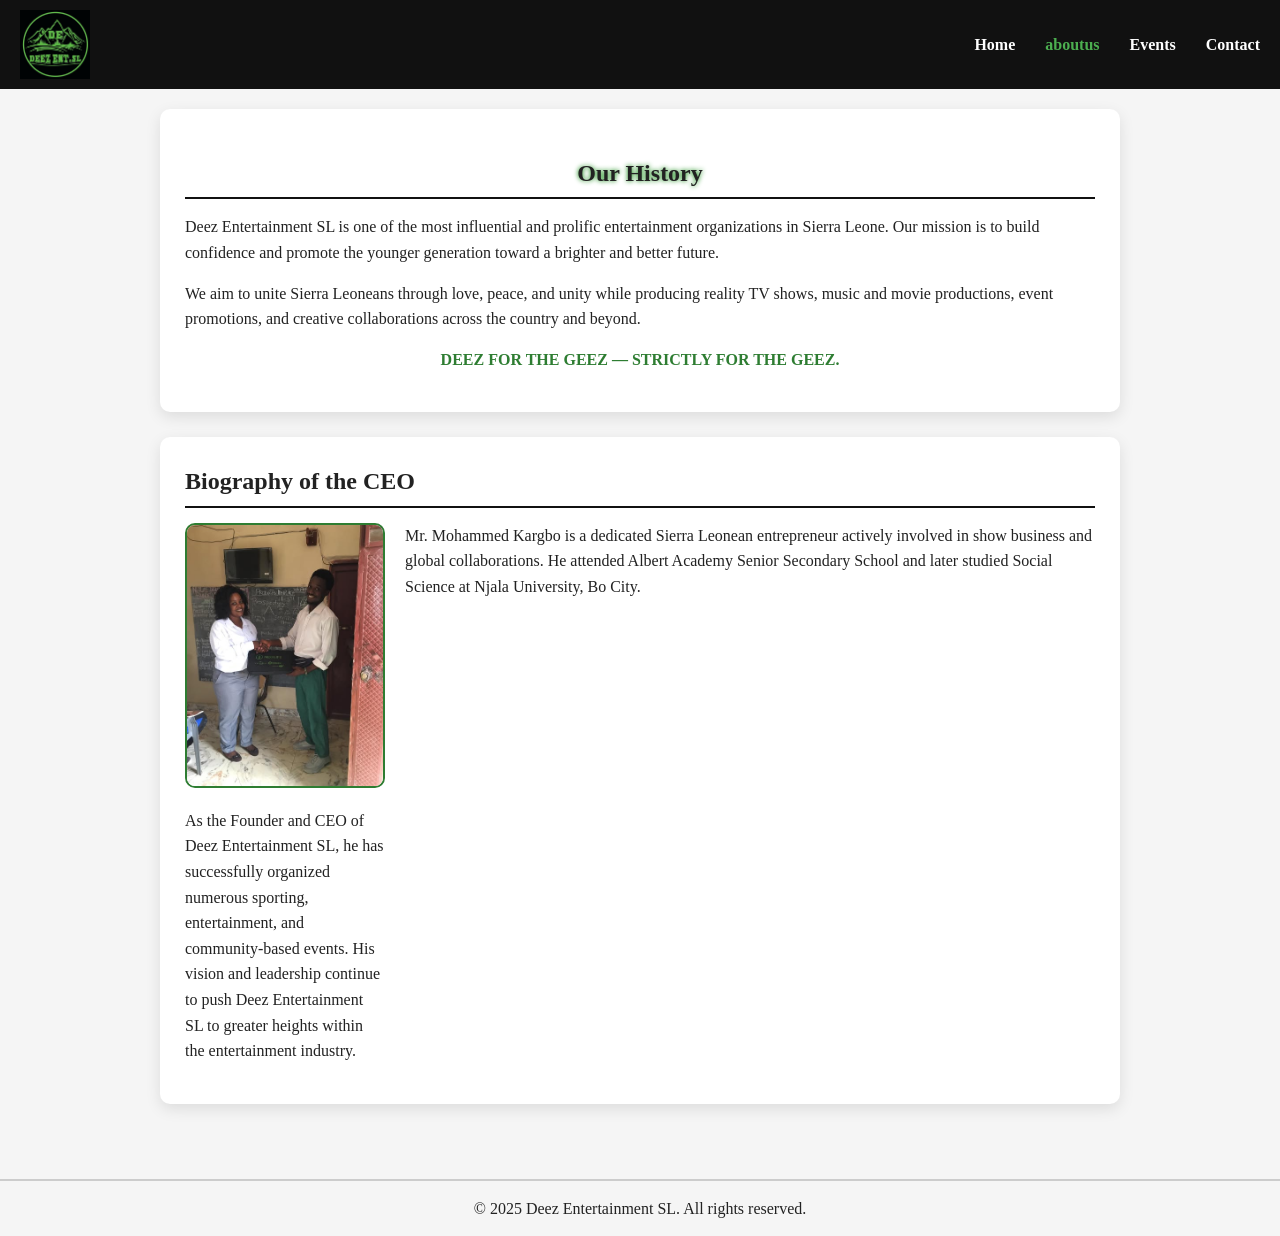
==== abountus.html @ 81acd5e0 "first commit" ====
<!DOCTYPE html>
<html lang="en">

<head>
    <meta charset="UTF-8">
    <meta name="viewport" content="width=device-width, initial-scale=1.0">
    <title>About Us | Deez Entertainment</title>
    <link rel="stylesheet" href="styles/styles.css">
</head>

<body class="aboutus">
    <header class="header">
        <img src="images/deeze.jpg" alt="Deez Entertainment Logo" class="logo">
        <!-- Hamburger Icon -->
        <button class="hamburger" id="hamburger">
            ☰
        </button>
        <nav class="nav" id="nav-menu">
            <a href="index.html">Home</a>
            <a href="abountus.html" class="active">aboutus</a>
            <a href="events.html">Events</a>
            <a href="contact.html">Contact</a>
        </nav>
    </header>

    <main class="main about-container">
        <section class="about-section">
            <h1>Our History</h1>
            <p>
                Deez Entertainment SL is one of the most influential and prolific entertainment
                organizations in Sierra Leone. Our mission is to build confidence and promote the
                younger generation toward a brighter and better future.
            </p>

            <p>
                We aim to unite Sierra Leoneans through love, peace, and unity while producing
                reality TV shows, music and movie productions, event promotions, and creative
                collaborations across the country and beyond.
            </p>

            <p class="tagline">
                <strong>DEEZ FOR THE GEEZ — STRICTLY FOR THE GEEZ.</strong>
            </p>
        </section>

        <section class="about-section ceo-section">
            <h2>Biography of the CEO</h2>

            <div class="ceo-content">
                <img src="images/wise.jpg" alt="Mr. Mohammed Kargbo">

                <p>
                    Mr. Mohammed Kargbo is a dedicated Sierra Leonean entrepreneur actively involved
                    in show business and global collaborations. He attended Albert Academy Senior
                    Secondary School and later studied Social Science at Njala University, Bo City.
                </p>

                <p>
                    As the Founder and CEO of Deez Entertainment SL, he has successfully organized
                    numerous sporting, entertainment, and community-based events. His vision and
                    leadership continue to push Deez Entertainment SL to greater heights within the
                    entertainment industry.
                </p>
            </div>
        </section>
    </main>
    <!-- ✅ JAVASCRIPT GOES HERE -->
    <script>
        const hamburger = document.getElementById("hamburger");
        const navMenu = document.getElementById("nav-menu");

        hamburger.addEventListener("click", () => {
            navMenu.classList.toggle("show");
        });
    </script>

    <footer class="footer">
        <p>© 2025 Deez Entertainment SL. All rights reserved.</p>
    </footer>
    <script src="scripts/menu.js"></script>
</body>

</html>
---- styles/styles.css ----
/* RESET */
* {
    margin: 0;
    padding: 0;
    box-sizing: border-box;
}

/* GLOBAL */
body {
    font-family: Georgia, "Times New Roman", serif;
    background-color: #f5f5f5;
    color: #222;
    line-height: 1.6;
}

/* HEADER */
.header {
    background-color: #111;
    display: flex;
    align-items: center;
    justify-content: space-between;
    padding: 10px 20px;
}

.logo {
    width: 70px;
}

.nav a {
    color: white;
    text-decoration: none;
    margin-left: 15px;
    font-weight: bold;
}

.nav a:hover {
    color: #4caf50;
}

/* MAIN */
.main h1 {
    text-align: center;
    margin: 20px 0;
    text-shadow: 0 0 5px green;
}

/* CARDS */
.cards {
    display: grid;
    grid-template-columns: repeat(auto-fit, minmax(280px, 1fr));
    gap: 20px;
    padding: 20px;
}

.card {
    background: white;
    border-radius: 10px;
    padding: 20px;
    text-align: center;
    box-shadow: 0 5px 15px rgba(0, 0, 0, 0.1);
}

.card img {
    width: 100%;
    max-width: 200px;
    margin: 10px auto;
}

.card h2 {
    border-bottom: 2px solid #111;
    margin-bottom: 10px;
}

.card ul {
    list-style: none;
    margin-top: 10px;
}

/* FOOTER */
.footer {
    text-align: center;
    padding: 15px;
    border-top: 2px solid #ccc;
    margin-top: 30px;
}

.socials img {
    width: 30px;
    margin: 0 5px;
}

/* ABOUT US PAGE */
.about-container {
    padding: 20px;
    max-width: 1000px;
    margin: auto;
}

.about-section {
    background: white;
    padding: 25px;
    margin-bottom: 25px;
    border-radius: 10px;
    box-shadow: 0 5px 15px rgba(0, 0, 0, 0.1);
}

.about-section h1,
.about-section h2 {
    margin-bottom: 15px;
    border-bottom: 2px solid #111;
    padding-bottom: 5px;
}

.about-section p {
    margin-bottom: 15px;
    font-size: 16px;
}

.tagline {
    text-align: center;
    font-size: 18px;
    color: #2e7d32;
}

/* CEO SECTION */
.ceo-content {
    display: grid;
    grid-template-columns: 200px 1fr;
    gap: 20px;
    align-items: start;
}

.ceo-content img {
    width: 100%;
    border-radius: 10px;
    border: 2px solid #2e7d32;
}

/* ACTIVE NAV LINK */
.nav a.active {
    color: #4caf50;
}

/* MOBILE */
@media (max-width: 768px) {
    .ceo-content {
        grid-template-columns: 1fr;
        text-align: center;
    }

    .ceo-content img {
        max-width: 250px;
        margin: auto;
    }
}


/* CONTACT PAGE */
.contact-container {
    padding: 20px;
    max-width: 800px;
    margin: auto;
}

.contact-card {
    background: white;
    padding: 30px;
    border-radius: 10px;
    text-align: center;
    box-shadow: 0 5px 15px rgba(0, 0, 0, 0.1);
}

.contact-card h1 {
    margin-bottom: 10px;
    border-bottom: 2px solid #111;
    display: inline-block;
    padding-bottom: 5px;
}

.contact-card p {
    margin: 15px 0;
}

.contact-list {
    list-style: none;
    margin-top: 20px;
}

.contact-list li {
    margin-bottom: 10px;
    font-size: 16px;
}

/* ACTIVE NAV */
.nav a.active {
    color: #4caf50;
}

/* EVENTS PAGE */
.events-container {
    padding: 20px;
    max-width: 1000px;
    margin: auto;
}

.events-container h1 {
    text-align: center;
    margin-bottom: 20px;
}

.event-card {
    background: white;
    padding: 25px;
    margin-bottom: 25px;
    border-radius: 10px;
    box-shadow: 0 5px 15px rgba(0, 0, 0, 0.1);
}

.event-card h2 {
    border-bottom: 2px solid #111;
    margin-bottom: 10px;
}



.event-card ul {
    list-style: none;
    margin-top: 10px;
}



.event-card li {
    margin-bottom: 8px;
    font-size: 16px;
}


/* HAMBURGER MENU */
.hamburger {
    display: none;
    font-size: 28px;
    background: none;
    border: none;
    color: white;
    cursor: pointer;
}

/* Desktop Nav */
.nav {
    display: flex;
    gap: 15px;
}

/* Mobile Styles */
@media (max-width: 768px) {
    .hamburger {
        display: block;
    }

    .nav {
        position: absolute;
        top: 70px;
        right: 20px;
        background: #111;
        flex-direction: column;
        width: 200px;
        padding: 15px;
        border-radius: 10px;
        display: none;
    }

    .nav a {
        margin: 10px 0;
    }

    .nav.show {
        display: flex;
    }
}
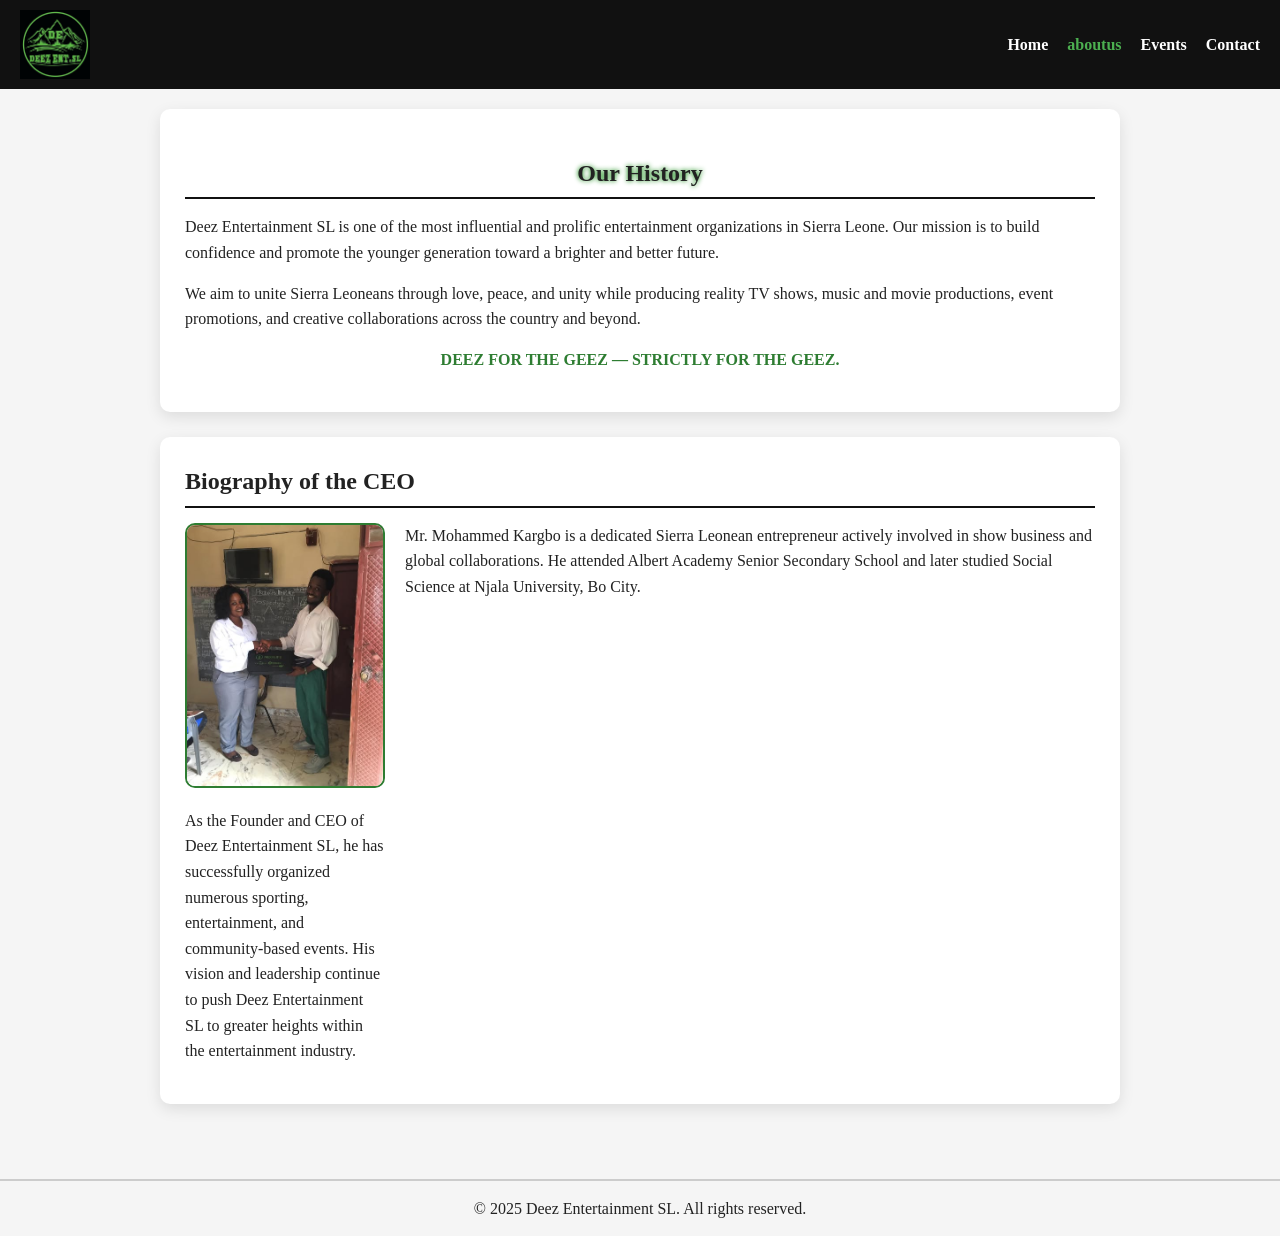
==== commit cd765649: "update commit" ====
--- a/abountus.html
+++ b/abountus.html
@@ -11,11 +11,8 @@
 <body class="aboutus">
     <header class="header">
         <img src="images/deeze.jpg" alt="Deez Entertainment Logo" class="logo">
-        <!-- Hamburger Icon -->
-        <button class="hamburger" id="hamburger">
-            ☰
-        </button>
-        <nav class="nav" id="nav-menu">
+
+        <nav class="nav">
             <a href="index.html">Home</a>
             <a href="abountus.html" class="active">aboutus</a>
             <a href="events.html">Events</a>
@@ -64,20 +61,12 @@
             </div>
         </section>
     </main>
-    <!-- ✅ JAVASCRIPT GOES HERE -->
-    <script>
-        const hamburger = document.getElementById("hamburger");
-        const navMenu = document.getElementById("nav-menu");
 
-        hamburger.addEventListener("click", () => {
-            navMenu.classList.toggle("show");
-        });
-    </script>
 
     <footer class="footer">
         <p>© 2025 Deez Entertainment SL. All rights reserved.</p>
     </footer>
-    <script src="scripts/menu.js"></script>
+
 </body>
 
 </html>
--- a/styles/styles.css
+++ b/styles/styles.css
@@ -233,48 +233,4 @@
 .event-card li {
     margin-bottom: 8px;
     font-size: 16px;
-}
-
-
-/* HAMBURGER MENU */
-.hamburger {
-    display: none;
-    font-size: 28px;
-    background: none;
-    border: none;
-    color: white;
-    cursor: pointer;
-}
-
-/* Desktop Nav */
-.nav {
-    display: flex;
-    gap: 15px;
-}
-
-/* Mobile Styles */
-@media (max-width: 768px) {
-    .hamburger {
-        display: block;
-    }
-
-    .nav {
-        position: absolute;
-        top: 70px;
-        right: 20px;
-        background: #111;
-        flex-direction: column;
-        width: 200px;
-        padding: 15px;
-        border-radius: 10px;
-        display: none;
-    }
-
-    .nav a {
-        margin: 10px 0;
-    }
-
-    .nav.show {
-        display: flex;
-    }
 }
